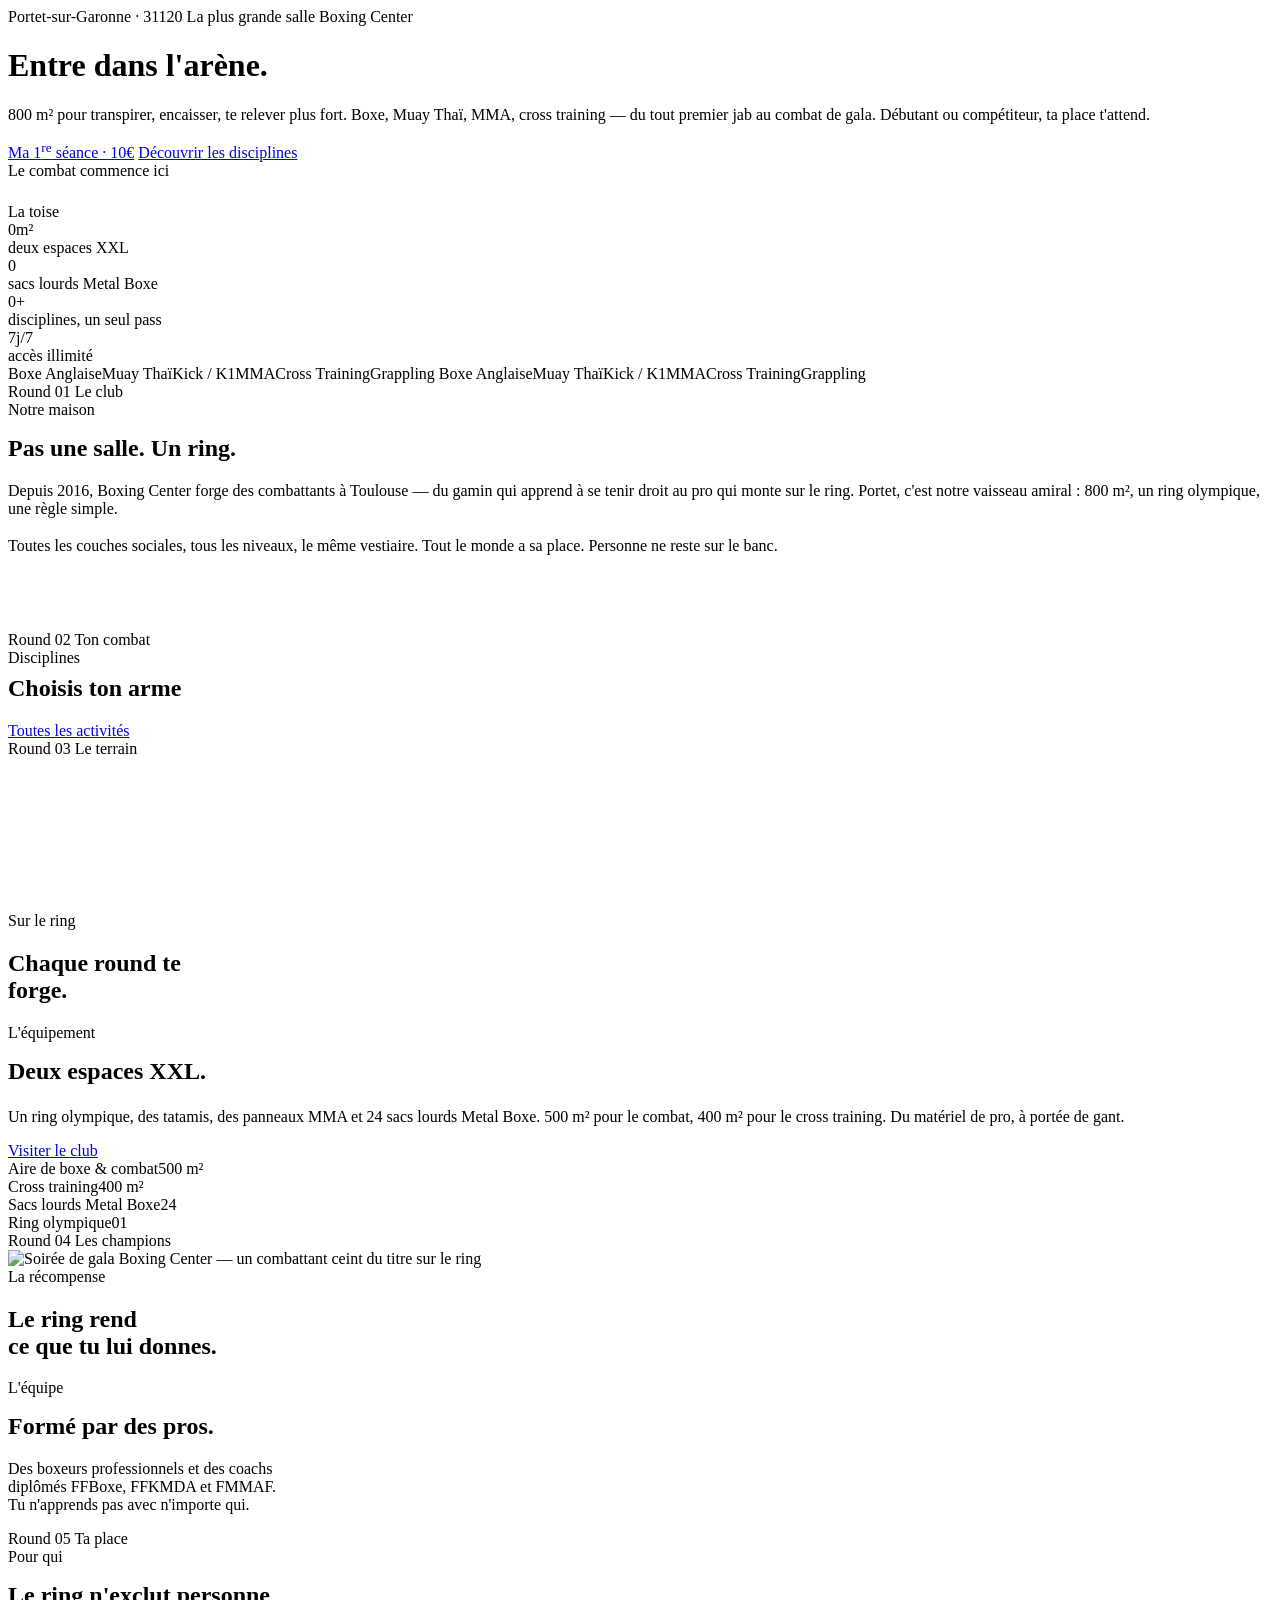
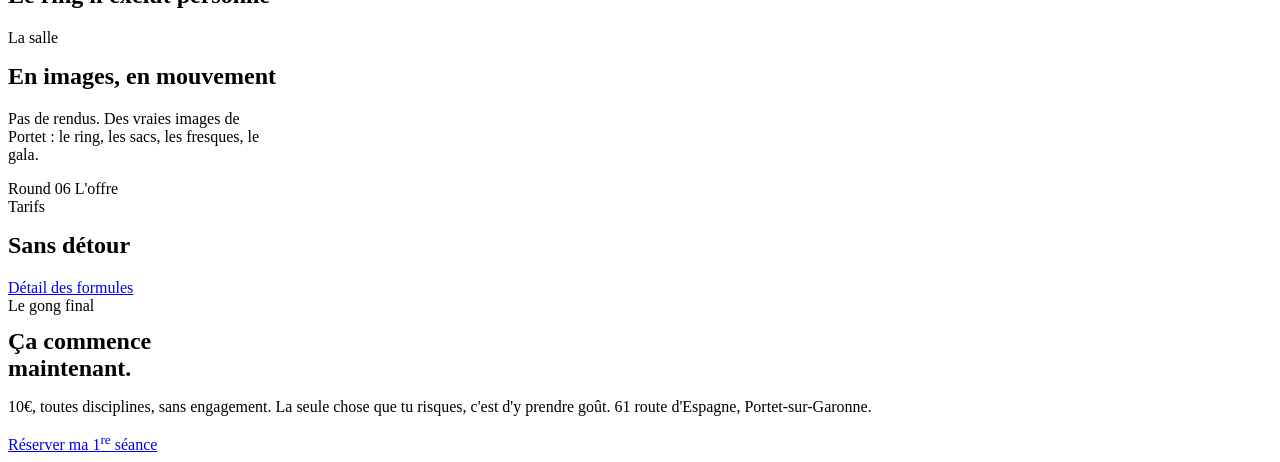
==== index.html @ 1a92a5a7 "Site Vite Boxing Center Portet avec intro animation gants Co-authored-by: Cursor <cursoragent@cursor" ====
<!doctype html>
<html lang="fr" data-theme="arena">
<head>
  <meta charset="UTF-8" />
  <meta name="viewport" content="width=device-width, initial-scale=1.0" />
  <title>Boxing Center Portet — Salle de boxe & combat à Portet-sur-Garonne</title>
  <meta name="description" content="La salle phare du groupe Boxing Center : 800 m² dédiés au combat à Portet-sur-Garonne. Boxe anglaise, muay thaï, kick/K1, MMA, cross training. Accès illimité 7j/7, séance d'essai à 10€." />
  <meta name="keywords" content="boxe Portet-sur-Garonne, salle de boxe Toulouse, muay thaï, MMA, kick boxing, cross training, Boxing Center, club de boxe 31120" />
  <link rel="canonical" href="https://boxingcenterportet.fr/" />
  <meta name="theme-color" content="#06080d" />

  <!-- Open Graph / Twitter -->
  <meta property="og:type" content="website" />
  <meta property="og:locale" content="fr_FR" />
  <meta property="og:site_name" content="Boxing Center Portet" />
  <meta property="og:title" content="Boxing Center Portet — La salle phare, 800 m² de combat" />
  <meta property="og:description" content="Boxe, muay thaï, MMA, cross training à Portet-sur-Garonne. Accès illimité 7j/7. Séance d'essai 10€." />
  <meta property="og:url" content="https://boxingcenterportet.fr/" />
  <meta property="og:image" content="https://boxingcenterportet.fr/og.svg" />
  <meta name="twitter:card" content="summary_large_image" />

  <link rel="icon" href="/favicon.svg" type="image/svg+xml" />
  <link rel="preconnect" href="https://fonts.googleapis.com" />
  <link rel="preconnect" href="https://fonts.gstatic.com" crossorigin />
  <link href="https://fonts.googleapis.com/css2?family=Fraunces:ital,opsz,wght@0,9..144,400;0,9..144,600;0,9..144,700;1,9..144,500&family=Oswald:wght@400;500;600;700&family=Inter:wght@400;500;600;700&family=JetBrains+Mono:wght@400;500&display=swap" rel="stylesheet" />

  <!-- GEO / local SEO structured data -->
  <script type="application/ld+json">
  {
    "@context": "https://schema.org",
    "@type": ["SportsActivityLocation", "HealthClub"],
    "name": "Boxing Center Portet",
    "image": "https://boxingcenterportet.fr/og.svg",
    "url": "https://boxingcenterportet.fr/",
    "telephone": "+33562244682",
    "email": "boxingcenter31@gmail.com",
    "priceRange": "€€",
    "currenciesAccepted": "EUR",
    "address": {
      "@type": "PostalAddress",
      "streetAddress": "61 route d'Espagne",
      "postalCode": "31120",
      "addressLocality": "Portet-sur-Garonne",
      "addressRegion": "Occitanie",
      "addressCountry": "FR"
    },
    "geo": { "@type": "GeoCoordinates", "latitude": 43.5236, "longitude": 1.4053 },
    "openingHoursSpecification": [{
      "@type": "OpeningHoursSpecification",
      "dayOfWeek": ["Monday","Tuesday","Wednesday","Thursday","Friday","Saturday"],
      "opens": "10:00", "closes": "21:30"
    }],
    "sport": ["Boxing","Muay Thai","Kickboxing","Mixed Martial Arts","Cross Training"],
    "parentOrganization": { "@type": "Organization", "name": "Boxing Center", "url": "https://boxingcenter.fr/" }
  }
  </script>
  <script>
    (function () { try { var t = localStorage.getItem('bcp-theme'); var v = ['arena','heritage','raw'];
      document.documentElement.setAttribute('data-theme', v.indexOf(t) >= 0 ? t : 'arena'); } catch (e) {} })();
  </script>
</head>

<body data-page="home">
  <div class="curtain" id="curtain" aria-hidden="true"></div>
  <div id="site-nav"></div>

  <!-- ===================== WALK-OUT (hero) ===================== -->
  <header class="hero" data-round="0" data-round-name="Le walk-out">
    <div class="hero__canvas" id="hero-canvas" aria-hidden="true"></div>
    <div class="hero__inner wrap">
      <div class="hero__kicker">
        <span class="eyebrow">Portet-sur-Garonne · 31120</span>
        <span class="eyebrow" style="--accent: var(--energy)">La plus grande salle Boxing Center</span>
      </div>
      <h1 class="display">
        <span class="reveal-line"><span>Entre dans</span></span>
        <span class="reveal-line"><span>l'<span class="tint">arène.</span></span></span>
      </h1>
      <div class="hero__bottom">
        <p class="lead" data-reveal>800 m² pour transpirer, encaisser, te relever plus fort. Boxe, Muay Thaï, MMA, cross training — du tout premier jab au combat de gala. Débutant ou compétiteur, ta place t'attend.</p>
        <div class="hero__cta" data-reveal>
          <a class="btn btn--primary" href="/contact/">Ma 1<sup>re</sup> séance · 10€</a>
          <a class="btn btn--ghost" href="/activites/">Découvrir les disciplines</a>
        </div>
      </div>
      <div class="hero__scroll">Le combat commence ici <span class="line"></span></div>
    </div>
  </header>

  <!-- ===================== LA TOISE (stats) ===================== -->
  <section class="stats-band">
    <div class="wrap">
      <span class="eyebrow" style="display:block;padding-block:1.4rem 0">La toise</span>
      <div class="stats" data-reveal-group>
        <div class="stat" data-reveal><div class="stat__v"><span data-count="800">0</span>m²</div><div class="stat__l">deux espaces XXL</div></div>
        <div class="stat" data-reveal><div class="stat__v"><span data-count="24">0</span></div><div class="stat__l">sacs lourds Metal Boxe</div></div>
        <div class="stat" data-reveal><div class="stat__v"><span data-count="10">0</span>+</div><div class="stat__l">disciplines, un seul pass</div></div>
        <div class="stat" data-reveal><div class="stat__v">7<span>j/7</span></div><div class="stat__l">accès illimité</div></div>
      </div>
    </div>
  </section>

  <div class="marquee" aria-hidden="true">
    <div class="marquee__track">
      <span>Boxe Anglaise</span><span>Muay Thaï</span><span>Kick / K1</span><span>MMA</span><span>Cross Training</span><span>Grappling</span>
      <span>Boxe Anglaise</span><span>Muay Thaï</span><span>Kick / K1</span><span>MMA</span><span>Cross Training</span><span>Grappling</span>
    </div>
  </div>

  <!-- ===================== ROUND 1 — LE CLUB ===================== -->
  <div class="round-card" data-round="1" data-round-name="Le club">
    <div class="round-card__inner wrap">
      <span class="round-card__n">Round 01</span>
      <span class="round-card__title">Le club</span>
    </div>
  </div>
  <section class="section has-bg">
    <div class="sec-bg" style="--img:url(/img/gym-01.jpg)"></div>
    <div class="wrap split">
      <div>
        <span class="eyebrow">Notre maison</span>
        <h2 class="display" style="margin-top:1rem">
          <span class="reveal-line"><span>Pas une salle.</span></span>
          <span class="reveal-line"><span>Un <span class="tint">ring.</span></span></span>
        </h2>
      </div>
      <div data-reveal>
        <p class="lead">Depuis 2016, Boxing Center forge des combattants à Toulouse — du gamin qui apprend à se tenir droit au pro qui monte sur le ring. Portet, c'est notre vaisseau amiral : 800 m², un ring olympique, une règle simple.</p>
        <p class="muted" style="margin-top:1.2rem">Toutes les couches sociales, tous les niveaux, le même vestiaire. Tout le monde a sa place. Personne ne reste sur le banc.</p>
      </div>
    </div>
    <div class="wrap" style="margin-top:clamp(3rem,6vw,5rem)">
      <div class="values" id="values-grid" data-reveal-group></div>
    </div>
  </section>

  <!-- ===================== ROUND 2 — TON COMBAT ===================== -->
  <div class="round-card" data-round="2" data-round-name="Ton combat">
    <div class="round-card__inner wrap">
      <span class="round-card__n">Round 02</span>
      <span class="round-card__title">Ton combat</span>
    </div>
  </div>
  <section class="reel" id="disciplines">
    <div class="reel__pin">
      <div class="reel__head wrap">
        <div>
          <span class="eyebrow">Disciplines</span>
          <h2 class="display" style="margin-top:.5rem">Choisis ton <span class="tint">arme</span></h2>
        </div>
        <a class="btn btn--ghost" href="/activites/">Toutes les activités</a>
      </div>
      <div class="reel__track" id="reel-track"></div>
    </div>
  </section>

  <!-- ===================== ROUND 3 — LE TERRAIN ===================== -->
  <div class="round-card" data-round="3" data-round-name="Le terrain">
    <div class="round-card__inner wrap">
      <span class="round-card__n">Round 03</span>
      <span class="round-card__title">Le terrain</span>
    </div>
  </div>
  <section class="scrub" id="scrub" aria-label="Sur le ring">
    <div class="scrub__sticky">
      <video class="scrub__video" src="/media/clip-hero.mp4" muted playsinline preload="auto" aria-hidden="true"></video>
      <div class="scrub__grade" aria-hidden="true"></div>
      <div class="scrub__overlay wrap">
        <span class="eyebrow">Sur le ring</span>
        <h2 class="display" style="max-width:18ch">Chaque round te <span class="tint">forge.</span></h2>
        <div class="scrub__bar"><i></i></div>
      </div>
    </div>
  </section>
  <section class="section band">
    <div class="wrap split">
      <div data-reveal>
        <span class="eyebrow">L'équipement</span>
        <h2 class="display" style="margin:1rem 0 1.4rem">Deux espaces <span class="tint">XXL.</span></h2>
        <p class="lead">Un ring olympique, des tatamis, des panneaux MMA et 24 sacs lourds Metal Boxe. 500 m² pour le combat, 400 m² pour le cross training. Du matériel de pro, à portée de gant.</p>
        <a class="btn btn--ghost" href="/salles/" style="margin-top:1.6rem">Visiter le club</a>
      </div>
      <div class="feature-card" data-reveal>
        <div class="spec"><span class="spec__l">Aire de boxe & combat</span><span class="spec__v">500 m²</span></div>
        <div class="spec"><span class="spec__l">Cross training</span><span class="spec__v">400 m²</span></div>
        <div class="spec"><span class="spec__l">Sacs lourds Metal Boxe</span><span class="spec__v">24</span></div>
        <div class="spec"><span class="spec__l">Ring olympique</span><span class="spec__v">01</span></div>
      </div>
    </div>
  </section>

  <!-- ===================== ROUND 4 — LES CHAMPIONS ===================== -->
  <div class="round-card" data-round="4" data-round-name="Les champions">
    <div class="round-card__inner wrap">
      <span class="round-card__n">Round 04</span>
      <span class="round-card__title">Les champions</span>
    </div>
  </div>
  <section class="showcase">
    <div class="showcase__frame">
      <img class="showcase__img" src="/img/gym-14.jpg" alt="Soirée de gala Boxing Center — un combattant ceint du titre sur le ring" loading="lazy" />
    </div>
    <div class="showcase__cap wrap">
      <span class="eyebrow">La récompense</span>
      <h2 class="display">Le ring rend<br>ce que tu lui <span class="tint">donnes.</span></h2>
    </div>
  </section>
  <section class="section">
    <div class="wrap">
      <div class="sec-head">
        <div>
          <span class="eyebrow">L'équipe</span>
          <h2 class="display" style="margin-top:1rem">Formé par des <span class="tint">pros.</span></h2>
        </div>
        <p class="lead" style="max-width:34ch">Des boxeurs professionnels et des coachs diplômés FFBoxe, FFKMDA et FMMAF. Tu n'apprends pas avec n'importe qui.</p>
      </div>
      <div class="coach-grid" id="champ-grid" data-reveal-group></div>
    </div>
  </section>

  <!-- ===================== ROUND 5 — TA PLACE ===================== -->
  <div class="round-card" data-round="5" data-round-name="Ta place">
    <div class="round-card__inner wrap">
      <span class="round-card__n">Round 05</span>
      <span class="round-card__title">Ta place</span>
    </div>
  </div>
  <section class="section has-bg">
    <div class="sec-bg" style="--img:url(/img/gym-19.jpg)"></div>
    <div class="wrap">
      <div class="sec-head">
        <div>
          <span class="eyebrow">Pour qui</span>
          <h2 class="display" style="margin-top:1rem">Le ring n'exclut <span class="tint">personne</span></h2>
        </div>
      </div>
      <div class="aud-grid" id="aud-grid" data-reveal-group></div>
    </div>
  </section>
  <section class="section band" id="media">
    <div class="wrap">
      <div class="sec-head">
        <div>
          <span class="eyebrow">La salle</span>
          <h2 class="display" style="margin-top:1rem">En images, <span class="tint">en mouvement</span></h2>
        </div>
        <p class="lead" style="max-width:34ch">Pas de rendus. Des vraies images de Portet : le ring, les sacs, les fresques, le gala.</p>
      </div>
      <div class="gallery" id="gallery"></div>
      <div class="clips" id="clips" style="margin-top:1rem"></div>
    </div>
  </section>

  <!-- ===================== ROUND 6 — L'OFFRE ===================== -->
  <div class="round-card" data-round="6" data-round-name="L'offre">
    <div class="round-card__inner wrap">
      <span class="round-card__n">Round 06</span>
      <span class="round-card__title">L'offre</span>
    </div>
  </div>
  <section class="section">
    <div class="wrap">
      <div class="sec-head">
        <div>
          <span class="eyebrow">Tarifs</span>
          <h2 class="display" style="margin-top:1rem">Sans <span class="tint">détour</span></h2>
        </div>
        <a class="btn btn--ghost" href="/tarifs/">Détail des formules</a>
      </div>
      <div class="tarifs" id="tarifs-grid" data-reveal-group></div>
    </div>
  </section>

  <!-- ===================== LA CLOCHE (final CTA) ===================== -->
  <section class="section" data-round="7" data-round-name="La cloche">
    <div class="wrap">
      <div class="cta-block has-cta-bg" data-reveal>
        <div class="sec-bg" style="--img:url(/img/gym-14.jpg)"></div>
        <span class="eyebrow" style="justify-content:center;position:relative;z-index:1">Le gong final</span>
        <h2 class="display" style="margin:.8rem 0">Ça commence<br><span class="tint">maintenant.</span></h2>
        <p class="lead" style="margin-inline:auto">10€, toutes disciplines, sans engagement. La seule chose que tu risques, c'est d'y prendre goût. 61 route d'Espagne, Portet-sur-Garonne.</p>
        <a class="btn btn--primary" href="/contact/">Réserver ma 1<sup>re</sup> séance</a>
      </div>
    </div>
  </section>

  <div id="site-footer"></div>
  <script type="module" src="/src/main.ts"></script>
</body>
</html>
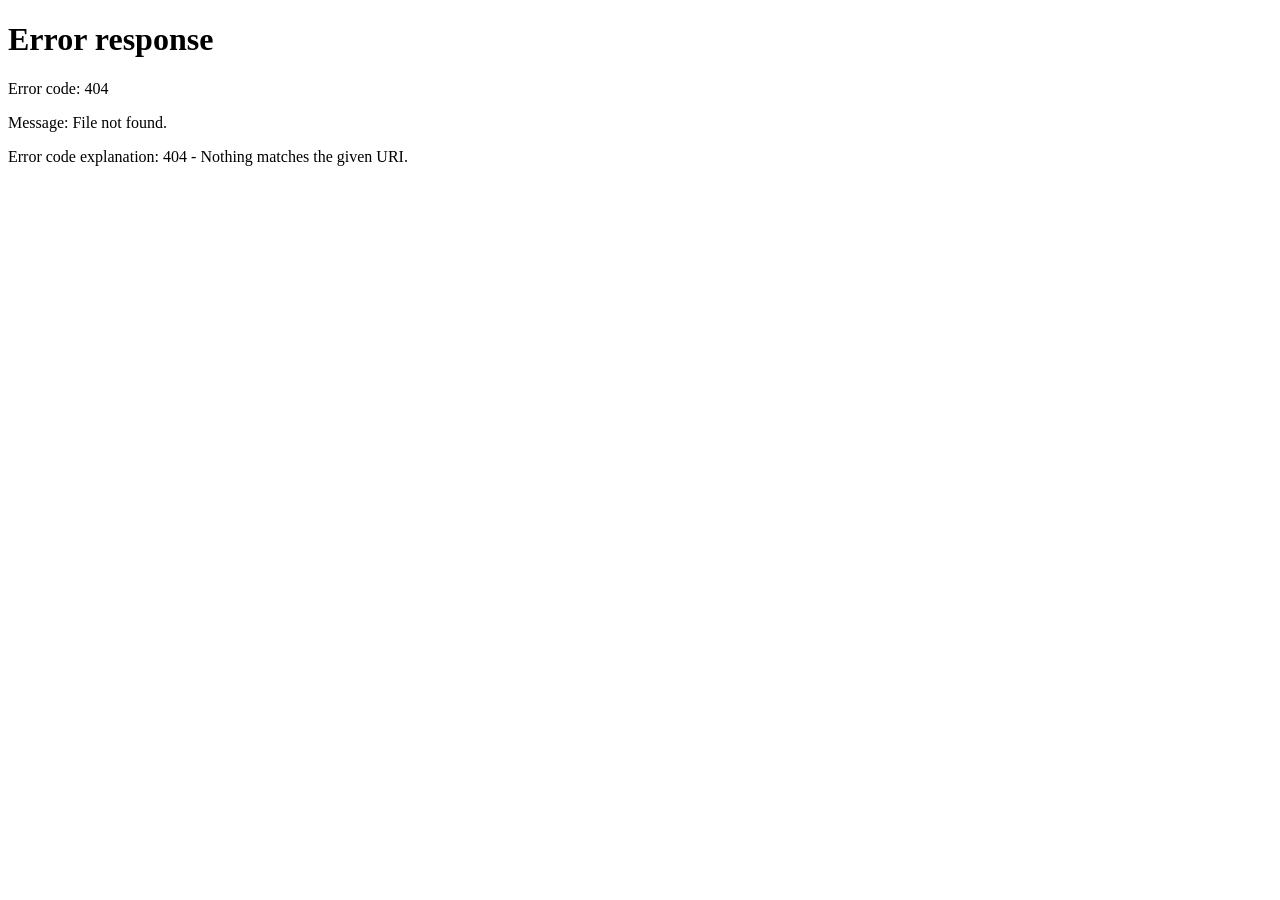
==== commit 3b02ef61: "Le site demarre sur l intro a chaque nouvelle session. Co-authored-by: Cursor <cursoragent@cursor.co" ====
--- a/index.html
+++ b/index.html
@@ -8,6 +8,14 @@
   <meta name="keywords" content="boxe Portet-sur-Garonne, salle de boxe Toulouse, muay thaï, MMA, kick boxing, cross training, Boxing Center, club de boxe 31120" />
   <link rel="canonical" href="https://boxingcenterportet.fr/" />
   <meta name="theme-color" content="#06080d" />
+  <script>
+    (function () {
+      try {
+        if (sessionStorage.getItem("bcp-intro-done") === "1") return;
+      } catch (e) {}
+      location.replace("/intro/");
+    })();
+  </script>
 
   <!-- Open Graph / Twitter -->
   <meta property="og:type" content="website" />
@@ -22,7 +30,8 @@
   <link rel="icon" href="/favicon.svg" type="image/svg+xml" />
   <link rel="preconnect" href="https://fonts.googleapis.com" />
   <link rel="preconnect" href="https://fonts.gstatic.com" crossorigin />
-  <link href="https://fonts.googleapis.com/css2?family=Fraunces:ital,opsz,wght@0,9..144,400;0,9..144,600;0,9..144,700;1,9..144,500&family=Oswald:wght@400;500;600;700&family=Inter:wght@400;500;600;700&family=JetBrains+Mono:wght@400;500&display=swap" rel="stylesheet" />
+  <link href="https://fonts.googleapis.com/css2?family=Fraunces:ital,opsz,wght@0,9..144,400;0,9..144,600;0,9..144,700;1,9..144,500&family=Oswald:wght@400;500;600;700&family=Inter:wght@400;500;600;700&family=JetBrains+Mono:wght@400;500&display=swap" rel="stylesheet" media="print" onload="this.media='all'" />
+  <noscript><link href="https://fonts.googleapis.com/css2?family=Fraunces:ital,opsz,wght@0,9..144,400;0,9..144,600;0,9..144,700;1,9..144,500&family=Oswald:wght@400;500;600;700&family=Inter:wght@400;500;600;700&family=JetBrains+Mono:wght@400;500&display=swap" rel="stylesheet" /></noscript>
 
   <!-- GEO / local SEO structured data -->
   <script type="application/ld+json">
@@ -163,7 +172,7 @@
   </div>
   <section class="scrub" id="scrub" aria-label="Sur le ring">
     <div class="scrub__sticky">
-      <video class="scrub__video" src="/media/clip-hero.mp4" muted playsinline preload="auto" aria-hidden="true"></video>
+      <video class="scrub__video" data-src="/media/clip-hero.mp4" muted playsinline preload="none" aria-hidden="true"></video>
       <div class="scrub__grade" aria-hidden="true"></div>
       <div class="scrub__overlay wrap">
         <span class="eyebrow">Sur le ring</span>
